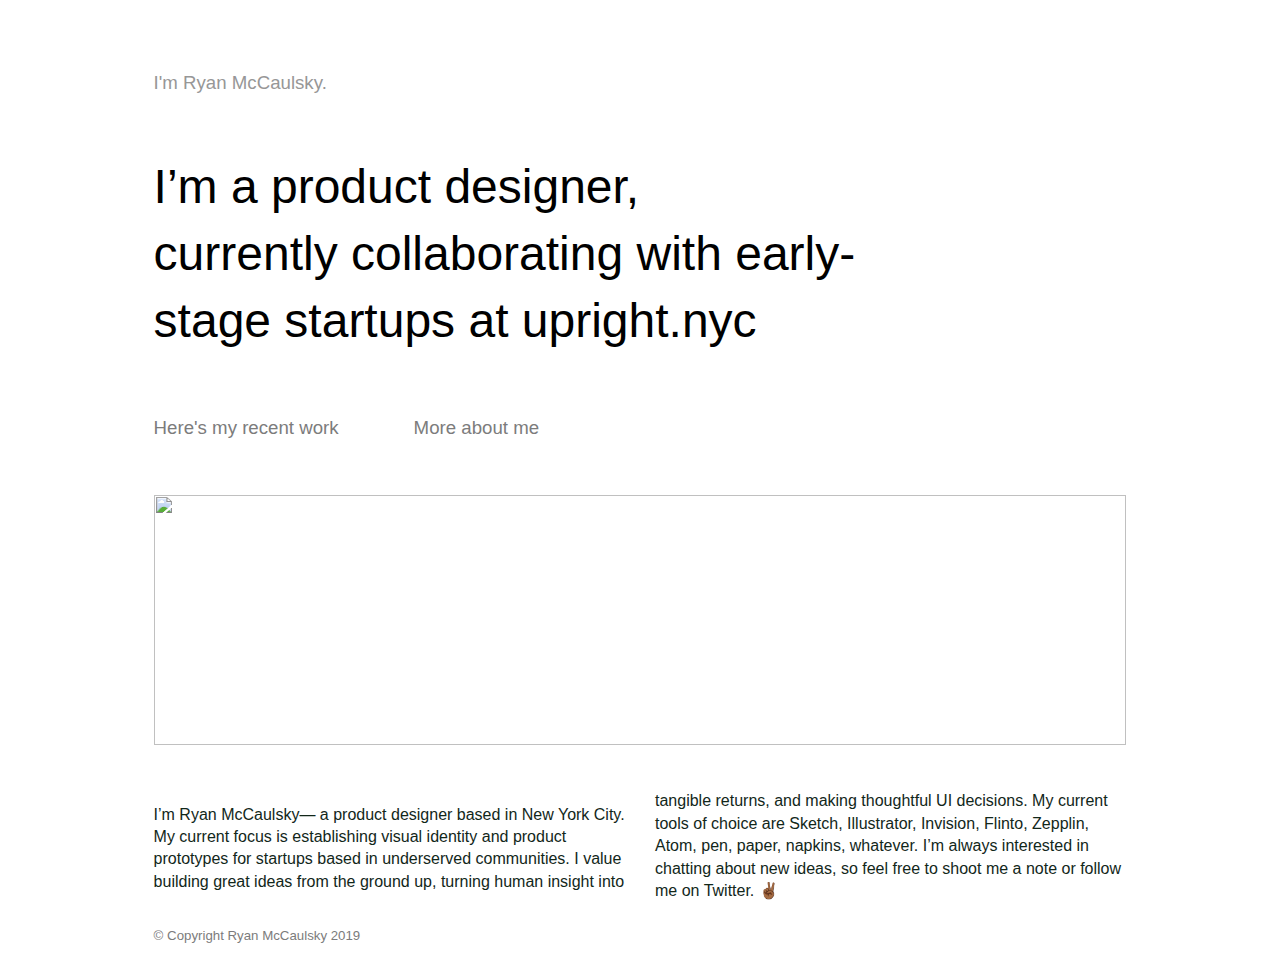
==== about.html @ d4fe4674 "Add files via upload" ====
<!doctype html>
<html class="no-js" lang="">

<head>
  <meta charset="utf-8">
  <meta http-equiv="x-ua-compatible" content="ie=edge">
  <title>ryan mccaulsky - portfolio</title>
  <meta name="description" content="">
  <meta name="viewport" content="width=device-width, initial-scale=1, shrink-to-fit=no">

  <link rel="manifest" href="site.webmanifest">
  <link rel="apple-touch-icon" href="icon.png">
  <link rel='icon' href='img/blob3.png' type='image/x-icon'/ >
  <!-- Place favicon.ico in the root directory -->

  <link rel="stylesheet" href="css/normalize.css">
  <link rel="stylesheet" href="css/main.css">

  <link href="https://fonts.googleapis.com/css?family=PT+Serif" rel="stylesheet">
  <link href="https://fonts.googleapis.com/css?family=Lato" rel="stylesheet">
  <link href="https://fonts.googleapis.com/css?family=PT+Sans" rel="stylesheet">
</head>

<body>
  <!--[if lte IE 9]>
    <p class="browserupgrade">You are using an <strong>outdated</strong> browser. Please <a href="https://browsehappy.com/">upgrade your browser</a> to improve your experience and security.</p>
  <![endif]-->

  <!-- Add your site or application content here -->

  <div class="nav">
      <div class="logo">
        <h4>I'm Ryan McCaulsky.</h4>
      </div>
  </div>

  <div class="info">
    <h1>I’m a product designer,<br>
       currently collaborating with early-stage startups at
      <a href="https://www.upright.nyc/" target="_blank">upright.nyc</a></h1>
  </div>

  <div class="navlinks">

    <a href="index.html"><h3>Here's my recent work</h3>
    </a>
    <a href="about.html"><h3>More about me</h3>
    </a>

  </div>



<div class="container2">
    <img src="https://i.imgur.com/amWB3bV.png">
</div>


  <div class="bio">
    <h2>I’m Ryan McCaulsky— a product designer based in New York City. My current focus is establishing visual identity and product prototypes for startups  based in underserved communities.

I value building great ideas from the ground up, turning human insight into tangible returns, and making thoughtful UI decisions.

My current tools of choice are Sketch, Illustrator, Invision, Flinto, Zepplin, Atom, pen, paper, napkins, whatever. I’m always interested in chatting about new ideas, so feel free to shoot me a note or follow me on Twitter.

✌🏾 
      </h2>
 </div>

<h5>© Copyright Ryan McCaulsky 2019</h5>


  <script src="js/vendor/modernizr-3.6.0.min.js"></script>
  <script src="https://code.jquery.com/jquery-3.3.1.min.js" integrity="sha256-FgpCb/KJQlLNfOu91ta32o/NMZxltwRo8QtmkMRdAu8=" crossorigin="anonymous"></script>
  <script>window.jQuery || document.write('<script src="js/vendor/jquery-3.3.1.min.js"><\/script>')</script>
  <script src="js/plugins.js"></script>
  <script src="js/main.js"></script>

  <!-- Google Analytics: change UA-XXXXX-Y to be your site's ID. -->
  <script>
    window.ga = function () { ga.q.push(arguments) }; ga.q = []; ga.l = +new Date;
    ga('create', 'UA-XXXXX-Y', 'auto'); ga('send', 'pageview')
  </script>
  <script src="https://www.google-analytics.com/analytics.js" async defer></script>
</body>



</html>
---- css/main.css ----
/*! HTML5 Boilerplate v6.1.0 | MIT License | https://html5boilerplate.com/ */

/*
 * What follows is the result of much research on cross-browser styling.
 * Credit left inline and big thanks to Nicolas Gallagher, Jonathan Neal,
 * Kroc Camen, and the H5BP dev community and team.
 */

/* ==========================================================================
   Base styles: opinionated defaults
   ========================================================================== */

@import url('https://fonts.googleapis.com/css?family=PT+Serif');
@import url('https://fonts.googleapis.com/css?family=Cookie');
@import url("https://use.typekit.net/gqy1gcl.css");
@import url('https://fonts.googleapis.com/css?family=Lato');
@import url('https://fonts.googleapis.com/css?family=PT+Sans');
@import url('https://fonts.googleapis.com/css?family=Damion');
@import url('https://fonts.googleapis.com/css?family=Crimson+Text');
@import url('https://fonts.googleapis.com/css?family=Permanent+Marker');
@import url('https://fonts.googleapis.com/css?family=Roboto');



body {
      background-color: white;
      background-repeat: no-repeat;
      background-attachment: fixed;
      margin-left: 12vw;
      margin-right: 12vw;
}

html {
    color: #222;
    font-size: 1em;
    line-height: 1.4;
}

h1 {

      font-family: 'canada-type-gibson', sans-serif;
      font-weight: lighter;
      font-size: 36pt;
      color: #000;
      /* font-weight: 600; */
      /* font-style: oblique; */
}

h1 a{
      font-family: 'canada-type-gibson', sans-serif;
      font-weight: normal;
      font-size: 36pt;
      color: #000;
}

h2 {
      /* font-family: 'canada-type-gibson', sans-serif; */
      font-family: 'arial', sans-serif;
}


h4 {
      font-family: 'canada-type-gibson', sans-serif;
      /* font-family: 'arial', sans-serif; */
      font-weight: lighter;
}

h5 {
      font-family: 'canada-type-gibson', sans-serif;
      font-weight: 400;
      display:inline-block;
      color: #7C7C7C;

}


p{
      display:block;
      text-align: center;
      font-family: 'lato';
      font-weight: 400;
      font-size: 14pt;
      color: #461F19;
      padding: 20%;
      font-weight: 400;
}

a{
      list-style-type: none;
      text-decoration: none;
      font-family: 'lato';
      color: #929292;
      font-size: 14pt;
      font-weight: normal;
}


.logo {
      text-align: left;
}


.logo h4{
      color: #979797;
      font-size: 14pt;
      font-weight: 400;

}

.nav {
      /* width: 1000px; */
      display:inline-block;
      width: 100vw;
      text-align: left;
      margin-top: 5vh;
      position: sticky;
}


.info {
      display: inline-block;
      font-family: 'pt-serif', serif;
      font-weight: lighter;
      margin-bottom: 1%;
      text-align: left;
      width: 60vw;
}

.navlinks {
      display: inline-block;
      text-align: center;
      float: none;
      /* width: 100vw; */
      margin-bottom: 3%;

}

.navlinks h3 {
      font-size: 14pt;
      font-family: 'canada-type-gibson', sans-serif;
      font-weight: 300;

}


.navlinks a{
        float: left;
        width: 260px;
        text-align: left;
        color: #7C7C7C;

}

.navlinks a:hover{
        color: #FF6F59;
        /* color: #9e9e9e; */
}

.navlinks a:active {
      color: #000;
      font-weight: 500;
      /* text-decoration: underline; */
      /* text-decoration-color: #FF6F59; */
}


/* HOVER EFFECTS */

a:hover{
      color: #232A2F;
}

.info a:hover {
      color: #FF6F59;
      /* background-color: #FFD9D9; */
}

.nav img {
      display: inline-block;
      text-align: left;
      max-width: 10%;
}

/* CONTENT */

 .container {
      display: grid;
      grid-template-columns: repeat(auto-fill, minmax(250px, 2fr));
      grid-gap: 15px;
      margin-top: 10px;
}


.box1 {
    position: relative;
    width: 100%;
    height: 250px;
    overflow: inherit;
    font-size: 14pt;
    font-family: 'lato';
}

.box2 {
    position: relative;
    width: 100%;
    height: 250px;
    display: inline-block;
    float: right;
    font-size: 14pt;
    font-family: 'lato';
}

.box3 {
    position: relative;
    width: 100%;
    height: 250px;
    display: inline-block;
    float: right;
    font-size: 14pt;
    font-family: 'lato';
}

.box4 {
    position: relative;
    width: 100%;
    height: 250px;
    display: inline-block;
    float: right;
    font-size: 14pt;
    font-family: 'lato';
}

.image {
    display: block;
    width: 100%;
    height: 250px;
    object-fit: cover;
}

.text {
    top: 50%;
    left: 50%;
    transform: translate(-50%, -50%);
}

.overlay {
    position: absolute;
    opacity: 0;
    transition:all .6s ease;
    background-color: #FF6F59;
    /* background-color: #666; */
    text-align: center;
}

.overlayFade{
    height: 100%;
    width: 100%;
    top:0;
    left:0;
  }

.box1:hover .overlay, .box1:hover .overlayFade{
    opacity: 1;
}

.box2:hover .overlay, .box2:hover .overlayFade{
    opacity: 1;
}

.box3:hover .overlay, .box3:hover .overlayFade{
    opacity: 1;
}

.box4:hover .overlay, .box4:hover .overlayFade{
    opacity: 1;
}

@media only screen and (max-width: 800px) {
  h1 {
    font-family: 'canada-type-gibson', sans-serif;
    font-weight: lighter;
    font-size: 6vw;
    /* color: black; */
  }
}


@media only screen and (max-width: 800px) {
  h1 a{
    font-family: 'canada-type-gibson', sans-serif;
    font-weight: lighter;
    font-size: 6vw;
    /* color: black; */
  }
}

@media only screen and (max-width: 800px) {
  h1 a:hover{
    font-family: 'canada-type-gibson', sans-serif;
    font-weight: lighter;
    font-size: 6vw;
    /* color: #FF6F59; */
  }
}

@media only screen and (max-width: 500px) {
  .navlinks h3 {
        font-size: 11pt;
        font-weight: normal;
        font-family: 'lato';
  }
}


/* ABOUT PAGE */

.container2 {
     /* display: grid; */
     /* grid-template-columns: repeat(auto-fill, minmax(400px, 2fr)); */
     grid-gap: 30px;
}

.container2 img{
  display: block;
  width: 100%;
  height: 250px;
  object-fit: cover;
  margin-bottom: 45px;

}


.bio {
    /* position: relative; */
    height: 50%;
    display: block;
    float: left;
    -webkit-column-count: 2;
   -moz-column-count: 2;
        column-count: 2;
    column-gap: 30px;
    /* column-width: 200px; */
    /* background-color: #75ffa6; */
    /* padding: 5%; */
    width: auto;
}

@media only screen and (max-width: 900px) {
  .bio {
    position: relative;
    height: auto;
    display: inline;
    float: left;
    column-count: 1;
    column-gap: 30px;
    /* background-color: #75ffa6; */
    /* padding: 5%; */
  }
}

.bio h2{
    color: #12271A;
    font-weight: 500;
    font-size: 12pt;
}


/* footer h5{ */

/* color: #7C7C7C;} */


/* MODAL SECTION */

.modal-bg {

  width: 100%;
  height: 100%;
  background-color: rgba(0,0,0,.7))


}


/*
 * Remove text-shadow in selection highlight:
 * https://twitter.com/miketaylr/status/12228805301
 *
 * Vendor-prefixed and regular ::selection selectors cannot be combined:
 * https://stackoverflow.com/a/16982510/7133471
 *
 * Customize the background color to match your design.
 */

::-moz-selection {
    background: #b3d4fc;
    text-shadow: none;
}

::selection {
    background: #b3d4fc;
    text-shadow: none;
}

/*
 * A better looking default horizontal rule
 */

hr {
    display: block;
    height: 1px;
    border: 0;
    border-top: 1px solid #ccc;
    margin: 1em 0;
    padding: 0;
}

/*
 * Remove the gap between audio, canvas, iframes,
 * images, videos and the bottom of their containers:
 * https://github.com/h5bp/html5-boilerplate/issues/440
 */

audio,
canvas,
iframe,
img,
svg,
video {
    vertical-align: middle;
}

/*
 * Remove default fieldset styles.
 */

fieldset {
    border: 0;
    margin: 0;
    padding: 0;
}

/*
 * Allow only vertical resizing of textareas.
 */

textarea {
    resize: vertical;
}

/* ==========================================================================
   Browser Upgrade Prompt
   ========================================================================== */

.browserupgrade {
    margin: 0.2em 0;
    background: #ccc;
    color: #000;
    padding: 0.2em 0;
}

/* ==========================================================================
   Author's custom styles
   ========================================================================== */

















/* ==========================================================================
   Helper classes
   ========================================================================== */

/*
 * Hide visually and from screen readers
 */

.hidden {
    display: none !important;
}

/*
 * Hide only visually, but have it available for screen readers:
 * https://snook.ca/archives/html_and_css/hiding-content-for-accessibility
 *
 * 1. For long content, line feeds are not interpreted as spaces and small width
 *    causes content to wrap 1 word per line:
 *    https://medium.com/@jessebeach/beware-smushed-off-screen-accessible-text-5952a4c2cbfe
 */

.visuallyhidden {
    border: 0;
    clip: rect(0 0 0 0);
    height: 1px;
    margin: -1px;
    overflow: hidden;
    padding: 0;
    position: absolute;
    width: 1px;
    white-space: nowrap; /* 1 */
}

/*
 * Extends the .visuallyhidden class to allow the element
 * to be focusable when navigated to via the keyboard:
 * https://www.drupal.org/node/897638
 */

.visuallyhidden.focusable:active,
.visuallyhidden.focusable:focus {
    clip: auto;
    height: auto;
    margin: 0;
    overflow: visible;
    position: static;
    width: auto;
    white-space: inherit;
}

/*
 * Hide visually and from screen readers, but maintain layout
 */

.invisible {
    visibility: hidden;
}

/*
 * Clearfix: contain floats
 *
 * For modern browsers
 * 1. The space content is one way to avoid an Opera bug when the
 *    `contenteditable` attribute is included anywhere else in the document.
 *    Otherwise it causes space to appear at the top and bottom of elements
 *    that receive the `clearfix` class.
 * 2. The use of `table` rather than `block` is only necessary if using
 *    `:before` to contain the top-margins of child elements.
 */

.clearfix:before,
.clearfix:after {
    content: " "; /* 1 */
    display: table; /* 2 */
}

.clearfix:after {
    clear: both;
}

/* ==========================================================================
   EXAMPLE Media Queries for Responsive Design.
   These examples override the primary ('mobile first') styles.
   Modify as content requires.
   ========================================================================== */

@media only screen and (min-width: 35em) {
    /* Style adjustments for viewports that meet the condition */
}

@media print,
       (-webkit-min-device-pixel-ratio: 1.25),
       (min-resolution: 1.25dppx),
       (min-resolution: 120dpi) {
    /* Style adjustments for high resolution devices */
}

/* ==========================================================================
   Print styles.
   Inlined to avoid the additional HTTP request:
   https://www.phpied.com/delay-loading-your-print-css/
   ========================================================================== */

@media print {
    *,
    *:before,
    *:after {
        background: transparent !important;
        color: #000 !important; /* Black prints faster */
        -webkit-box-shadow: none !important;
        box-shadow: none !important;
        text-shadow: none !important;
    }

    a,
    a:visited {
        text-decoration: underline;
    }

    a[href]:after {
        content: " (" attr(href) ")";
    }

    abbr[title]:after {
        content: " (" attr(title) ")";
    }

    /*
     * Don't show links that are fragment identifiers,
     * or use the `javascript:` pseudo protocol
     */

    a[href^="#"]:after,
    a[href^="javascript:"]:after {
        content: "";
    }

    pre {
        white-space: pre-wrap !important;
    }
    pre,
    blockquote {
        border: 1px solid #999;
        page-break-inside: avoid;
    }

    /*
     * Printing Tables:
     * http://css-discuss.incutio.com/wiki/Printing_Tables
     */

    thead {
        display: table-header-group;
    }

    tr,
    img {
        page-break-inside: avoid;
    }

    p,
    h2,
    h3 {
        orphans: 3;
        widows: 3;
    }

    h2,
    h3 {
        page-break-after: avoid;
    }
}
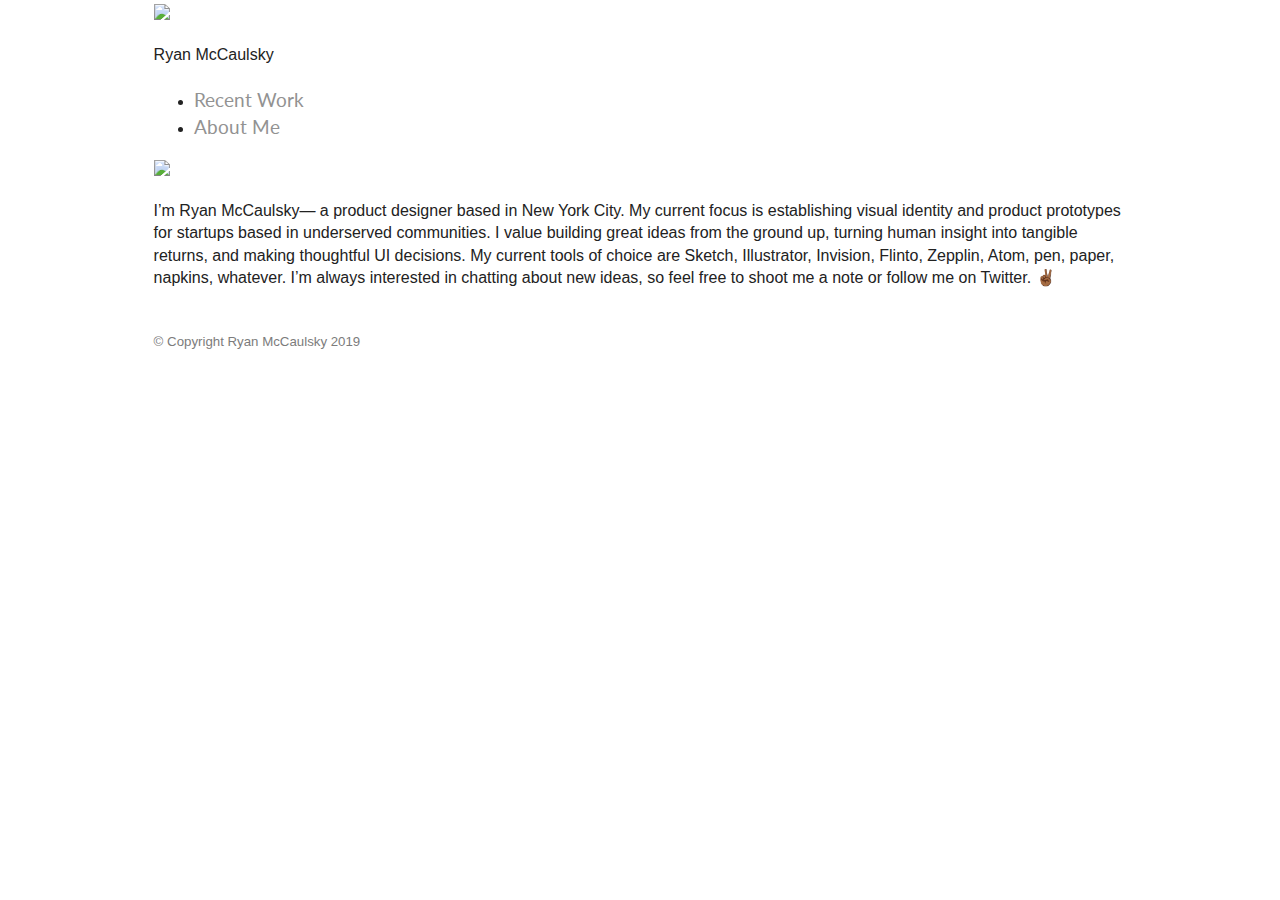
==== commit fd3a9fac: "Add files via upload" ====
--- a/about.html
+++ b/about.html
@@ -4,13 +4,13 @@
 <head>
   <meta charset="utf-8">
   <meta http-equiv="x-ua-compatible" content="ie=edge">
-  <title>ryan mccaulsky - portfolio</title>
+  <title>ryan mccaulsky</title>
   <meta name="description" content="">
   <meta name="viewport" content="width=device-width, initial-scale=1, shrink-to-fit=no">
 
   <link rel="manifest" href="site.webmanifest">
   <link rel="apple-touch-icon" href="icon.png">
-  <link rel='icon' href='img/blob3.png' type='image/x-icon'/ >
+  <link rel='icon' href='img/blob5.png' type='image/x-icon'/ >
   <!-- Place favicon.ico in the root directory -->
 
   <link rel="stylesheet" href="css/normalize.css">
@@ -28,46 +28,37 @@
 
   <!-- Add your site or application content here -->
 
-  <div class="nav">
-      <div class="logo">
-        <h4>I'm Ryan McCaulsky.</h4>
+  <div class="o-navigation">
+      <img src='https://i.imgur.com/4jrwavI.png' id="a-logo">
+      <div class="a-logo-text"><h4>Ryan McCaulsky</h4></div>
+      <div class="m-navigation-links">
+        <ul>
+          <li id="a-navitem"><a href="index.html">Recent Work</a></li>
+          <li id="a-navitem-selected"><a href="about.html">About Me</a></li>
+        </ul>
+        <div class="a-underline"></div>
       </div>
   </div>
-
-  <div class="info">
-    <h1>I’m a product designer,<br>
-       currently collaborating with early-stage startups at
-      <a href="https://www.upright.nyc/" target="_blank">upright.nyc</a></h1>
   </div>
 
-  <div class="navlinks">
-
-    <a href="index.html"><h3>Here's my recent work</h3>
-    </a>
-    <a href="about.html"><h3>More about me</h3>
-    </a>
-
-  </div>
-
-
-
-<div class="container2">
-    <img src="https://i.imgur.com/amWB3bV.png">
+<div class="m-aboutsection">
+  <div class="a-image">
+    <img src="https://i.imgur.com/amWB3bV.png"></div>
+  <div class="a-text-bio">
+    <h4>I’m Ryan McCaulsky— a product designer based in New York City. My current focus is establishing visual identity and product prototypes for startups  based in underserved communities.
+I value building great ideas from the ground up, turning human insight into tangible returns, and making thoughtful UI decisions.
+My current tools of choice are Sketch, Illustrator, Invision, Flinto, Zepplin, Atom, pen, paper, napkins, whatever. I’m always interested in chatting about new ideas, so feel free to shoot me a note or follow me on Twitter.
+✌🏾
+  </h4>
+ </div>
+</div>
+</div>
+</div>
+</div>
 </div>
 
-
-  <div class="bio">
-    <h2>I’m Ryan McCaulsky— a product designer based in New York City. My current focus is establishing visual identity and product prototypes for startups  based in underserved communities.
-
-I value building great ideas from the ground up, turning human insight into tangible returns, and making thoughtful UI decisions.
-
-My current tools of choice are Sketch, Illustrator, Invision, Flinto, Zepplin, Atom, pen, paper, napkins, whatever. I’m always interested in chatting about new ideas, so feel free to shoot me a note or follow me on Twitter.
-
-✌🏾 
-      </h2>
- </div>
-
-<h5>© Copyright Ryan McCaulsky 2019</h5>
+  <div class="o-footer"><h5>© Copyright Ryan McCaulsky 2019</h5>
+  </div>
 
 
   <script src="js/vendor/modernizr-3.6.0.min.js"></script>
--- a/css/main.css
+++ b/css/main.css
@@ -230,6 +230,16 @@
     font-family: 'lato';
 }
 
+.box5 {
+    position: relative;
+    width: 100%;
+    height: 250px;
+    display: inline-block;
+    float: right;
+    font-size: 14pt;
+    font-family: 'lato';
+}
+
 .image {
     display: block;
     width: 100%;
@@ -272,6 +282,10 @@
 }
 
 .box4:hover .overlay, .box4:hover .overlayFade{
+    opacity: 1;
+}
+
+.box5:hover .overlay, .box5:hover .overlayFade{
     opacity: 1;
 }
 
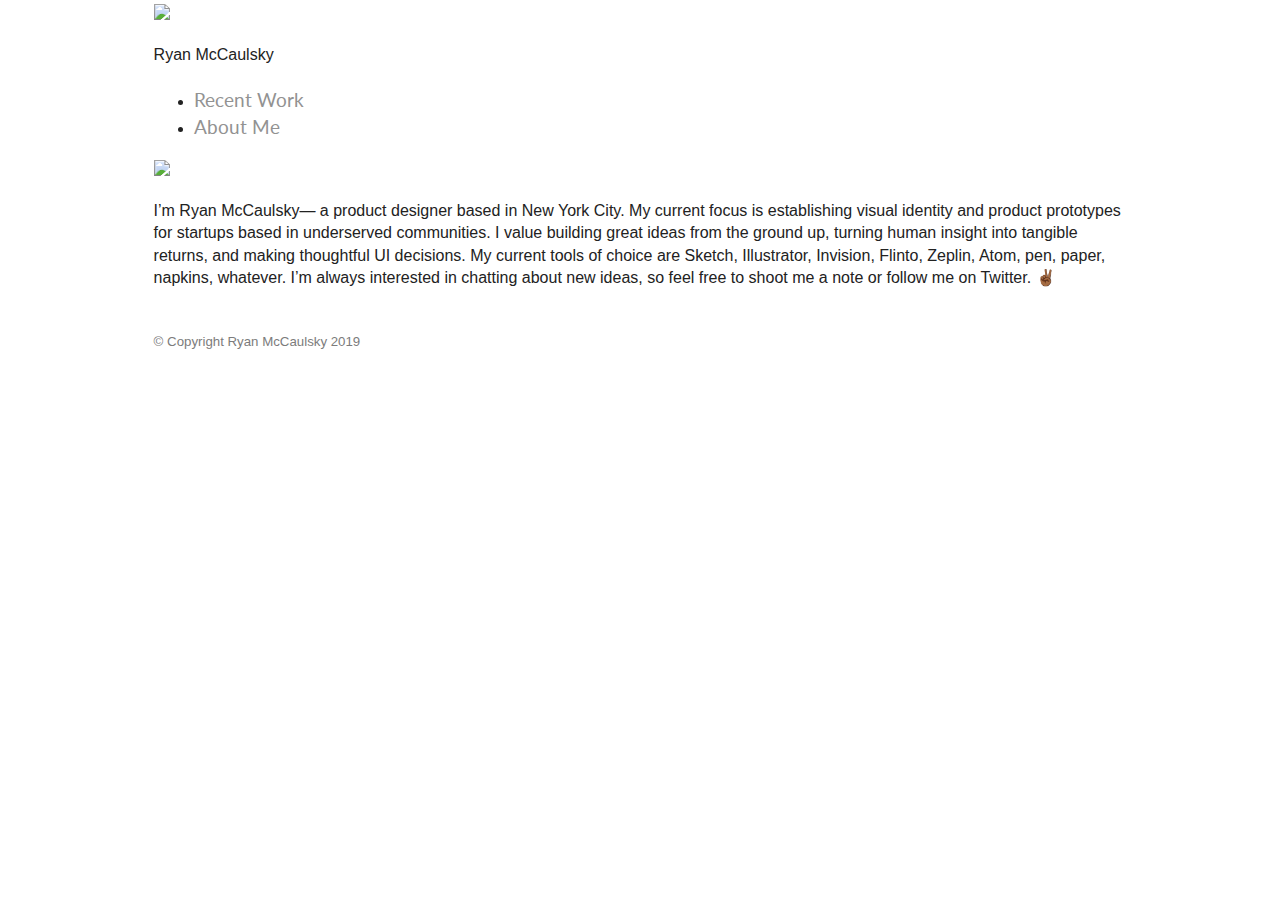
==== commit f788fda8: "Update about.html" ====
--- a/about.html
+++ b/about.html
@@ -47,7 +47,7 @@
   <div class="a-text-bio">
     <h4>I’m Ryan McCaulsky— a product designer based in New York City. My current focus is establishing visual identity and product prototypes for startups  based in underserved communities.
 I value building great ideas from the ground up, turning human insight into tangible returns, and making thoughtful UI decisions.
-My current tools of choice are Sketch, Illustrator, Invision, Flinto, Zepplin, Atom, pen, paper, napkins, whatever. I’m always interested in chatting about new ideas, so feel free to shoot me a note or follow me on Twitter.
+My current tools of choice are Sketch, Illustrator, Invision, Flinto, Zeplin, Atom, pen, paper, napkins, whatever. I’m always interested in chatting about new ideas, so feel free to shoot me a note or follow me on Twitter.
 ✌🏾
   </h4>
  </div>
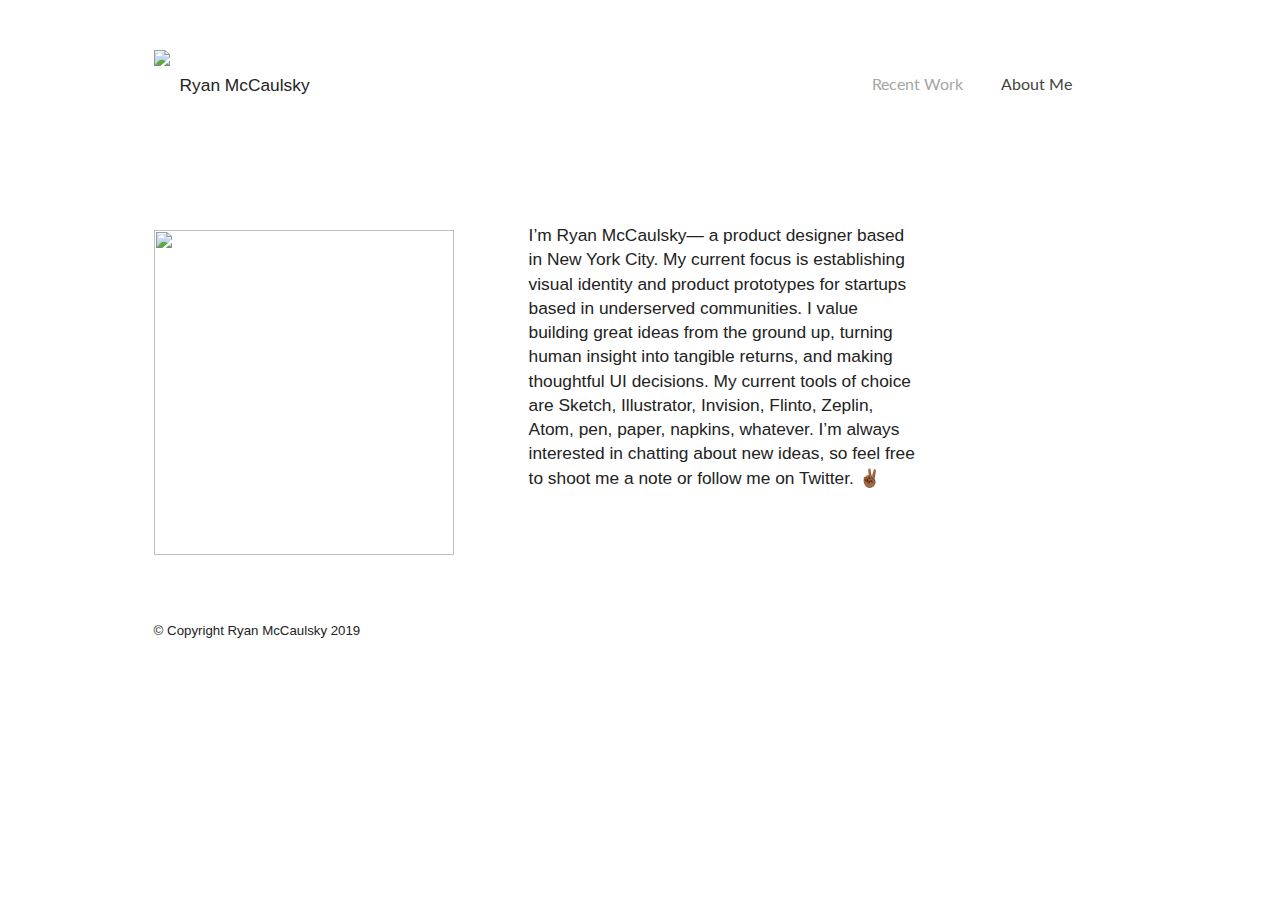
==== commit 3f09e7cb: "Update about.html" ====
--- a/about.html
+++ b/about.html
@@ -29,7 +29,7 @@
   <!-- Add your site or application content here -->
 
   <div class="o-navigation">
-      <img src='https://i.imgur.com/4jrwavI.png' id="a-logo">
+      <img src='https://i.imgur.com/19D8CT5.png' id="a-logo">
       <div class="a-logo-text"><h4>Ryan McCaulsky</h4></div>
       <div class="m-navigation-links">
         <ul>
--- a/css/main.css
+++ b/css/main.css
@@ -54,8 +54,10 @@
 }
 
 h2 {
-      /* font-family: 'canada-type-gibson', sans-serif; */
-      font-family: 'arial', sans-serif;
+      font-family: 'canada-type-gibson', sans-serif;
+      font-size: 18pt;
+      font-weight: lighter;
+      /* font-family: 'arial', sans-serif; */
 }
 
 
@@ -63,14 +65,13 @@
       font-family: 'canada-type-gibson', sans-serif;
       /* font-family: 'arial', sans-serif; */
       font-weight: lighter;
+      font-size: 13pt;
 }
 
 h5 {
       font-family: 'canada-type-gibson', sans-serif;
       font-weight: 400;
       display:inline-block;
-      color: #7C7C7C;
-
 }
 
 
@@ -90,79 +91,95 @@
       text-decoration: none;
       font-family: 'lato';
       color: #929292;
-      font-size: 14pt;
       font-weight: normal;
 }
 
-
-.logo {
+ul li{
+  display: inline-block;
+
+}
+
+
+
+/* NAVIGATION */
+
+.o-navigation {
+      display:inline-block;
+
+      margin-top: 50px;
+      margin-bottom: 25px;
+      position: sticky;
+      width: 100%;
+      height: 75px;
+}
+
+
+#a-logo {
       text-align: left;
-}
-
-
-.logo h4{
-      color: #979797;
-      font-size: 14pt;
-      font-weight: 400;
-
-}
-
-.nav {
-      /* width: 1000px; */
-      display:inline-block;
-      width: 100vw;
+      max-width: 85px;
+      float: left;
+      height: 85px;
+}
+
+.a-logo-text{
+        display:inline-block;
+        list-style: inherit;
+        height: 75px;
+        margin-left: 10px;
+}
+
+
+.m-navigation-links {
+      display: inline-block;
+      float: right;
       text-align: left;
-      margin-top: 5vh;
-      position: sticky;
-}
-
-
-.info {
+      font-family: 'canada-type-gibson', sans-serif;
+}
+
+
+.m-navigation-links a{
+        float: left;
+        color: #A5A5A5;
+
+}
+
+.m-navigation-links a:hover{
+        color: #636363;
+        /* color: #FF6F59; */
+        /* color: #9e9e9e; */
+}
+
+#a-navitem-selected a{
+        color: #41463D;
+        list-style: none;
+
+}
+
+#a-navitem-selected {
+ margin-top: 7px;
+ text-align: right;
+ width: 125px;
+}
+
+#a-navitem {
+ margin-top: 7px;
+ text-align: right;
+  width: 125px;
+}
+
+
+
+/* HEADLINE */
+
+.a-text-headline{
       display: inline-block;
       font-family: 'pt-serif', serif;
       font-weight: lighter;
-      margin-bottom: 1%;
+      margin-bottom: 6%;
       text-align: left;
       width: 60vw;
 }
 
-.navlinks {
-      display: inline-block;
-      text-align: center;
-      float: none;
-      /* width: 100vw; */
-      margin-bottom: 3%;
-
-}
-
-.navlinks h3 {
-      font-size: 14pt;
-      font-family: 'canada-type-gibson', sans-serif;
-      font-weight: 300;
-
-}
-
-
-.navlinks a{
-        float: left;
-        width: 260px;
-        text-align: left;
-        color: #7C7C7C;
-
-}
-
-.navlinks a:hover{
-        color: #FF6F59;
-        /* color: #9e9e9e; */
-}
-
-.navlinks a:active {
-      color: #000;
-      font-weight: 500;
-      /* text-decoration: underline; */
-      /* text-decoration-color: #FF6F59; */
-}
-
 
 /* HOVER EFFECTS */
 
@@ -170,24 +187,39 @@
       color: #232A2F;
 }
 
-.info a:hover {
+.a-text-headline a:hover {
       color: #FF6F59;
-      /* background-color: #FFD9D9; */
-}
-
-.nav img {
+}
+
+.m-navigation img{
       display: inline-block;
       text-align: left;
       max-width: 10%;
 }
 
+
+.a-navigation-two:hover ~ .a-underline{
+  margin-left: 50%;
+}
+
+
+.a-underline {
+  /* width: 15px; */
+  /* height: 2px; */
+  /* background: red; */
+  /* transition: .3s ease-in-out; */
+}
+
+
+
 /* CONTENT */
 
- .container {
+ .m-casestudies {
       display: grid;
       grid-template-columns: repeat(auto-fill, minmax(250px, 2fr));
       grid-gap: 15px;
       margin-top: 10px;
+      margin-bottom: 20px;
 }
 
 
@@ -318,7 +350,7 @@
 }
 
 @media only screen and (max-width: 500px) {
-  .navlinks h3 {
+  .o-navigation h3 {
         font-size: 11pt;
         font-weight: normal;
         font-family: 'lato';
@@ -328,35 +360,41 @@
 
 /* ABOUT PAGE */
 
-.container2 {
+.m-aboutsection {
      /* display: grid; */
      /* grid-template-columns: repeat(auto-fill, minmax(400px, 2fr)); */
-     grid-gap: 30px;
-}
-
-.container2 img{
+     grid-gap: 10px;
+     height: 350px;
+     margin-top: 50px;
+     margin-bottom: 50px;
+
+}
+
+.m-aboutsection img{
+  position: static;
   display: block;
-  width: 100%;
-  height: 250px;
+  margin-top: 30px;
+  width: 300px;
+  height: 325px;
   object-fit: cover;
   margin-bottom: 45px;
-
-}
-
-
-.bio {
-    /* position: relative; */
-    height: 50%;
-    display: block;
-    float: left;
-    -webkit-column-count: 2;
-   -moz-column-count: 2;
-        column-count: 2;
-    column-gap: 30px;
+  float:left;
+}
+
+
+.a-text-bio {
+    position: relative;
+    max-width: 40%;
+    display: inline-block;
+    margin-left: 75px;
+    /* float: right; */
+    /* -webkit-column-count: 2; */
+   /* -moz-column-count: 2; */
+        /* column-count: 2; */
+    /* column-gap: 30px; */
     /* column-width: 200px; */
     /* background-color: #75ffa6; */
     /* padding: 5%; */
-    width: auto;
 }
 
 @media only screen and (max-width: 900px) {
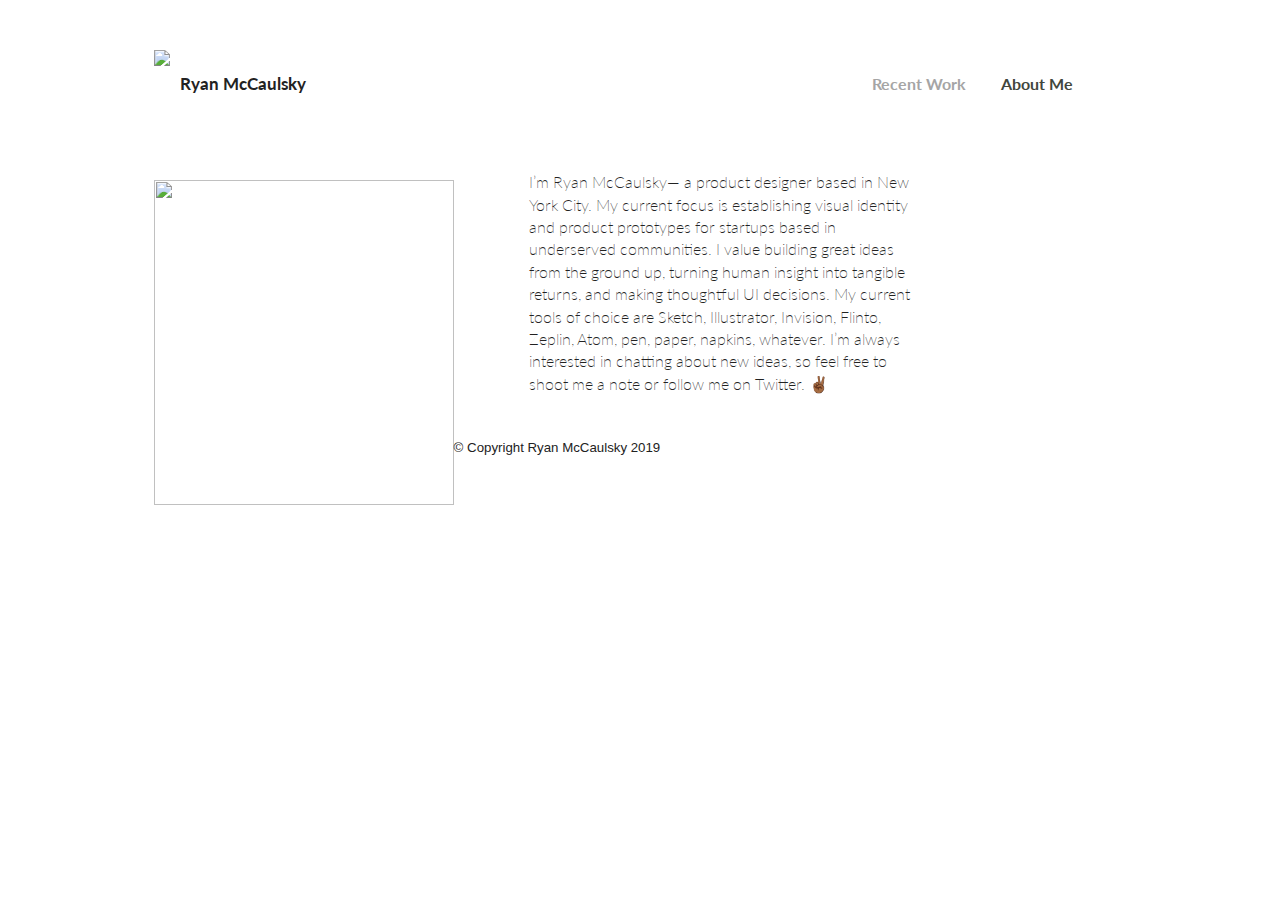
==== commit 8a2a65da: "Add files via upload" ====
--- a/about.html
+++ b/about.html
@@ -30,13 +30,26 @@
 
   <div class="o-navigation">
       <img src='https://i.imgur.com/19D8CT5.png' id="a-logo">
-      <div class="a-logo-text"><h4>Ryan McCaulsky</h4></div>
+      <div class="a-logo-text"><h3>Ryan McCaulsky</h3></div>
       <div class="m-navigation-links">
         <ul>
           <li id="a-navitem"><a href="index.html">Recent Work</a></li>
           <li id="a-navitem-selected"><a href="about.html">About Me</a></li>
         </ul>
         <div class="a-underline"></div>
+      </div>
+  </div>
+  </div>
+
+  <div class="o-navigation-alt">
+      <img src='https://i.imgur.com/19D8CT5.png' id="a-logo">
+      <div class="a-logo-text"><h3>Ryan McCaulsky</h3></div>
+      <div class="m-menu-links">
+        <label for="toggle">&#9776;</label>
+        <input type="checkbox" id="toggle"></input>
+            <div class="menu">
+            <a href="index.html">Recent Work</a></li>
+            <a href="about.html"><span>About Me</span></a></li>
       </div>
   </div>
   </div>
--- a/css/main.css
+++ b/css/main.css
@@ -14,11 +14,9 @@
 @import url('https://fonts.googleapis.com/css?family=Cookie');
 @import url("https://use.typekit.net/gqy1gcl.css");
 @import url('https://fonts.googleapis.com/css?family=Lato');
-@import url('https://fonts.googleapis.com/css?family=PT+Sans');
-@import url('https://fonts.googleapis.com/css?family=Damion');
-@import url('https://fonts.googleapis.com/css?family=Crimson+Text');
-@import url('https://fonts.googleapis.com/css?family=Permanent+Marker');
-@import url('https://fonts.googleapis.com/css?family=Roboto');
+@import url('https://fonts.googleapis.com/css?family=Open+Sans');
+@import url('https://fonts.googleapis.com/css?family=Source+Sans+Pro');
+
 
 
 
@@ -28,7 +26,10 @@
       background-attachment: fixed;
       margin-left: 12vw;
       margin-right: 12vw;
-}
+      -webkit-font-smoothing: antialiased;
+      -moz-osx-font-smoothing: grayscale;
+}
+
 
 html {
     color: #222;
@@ -40,7 +41,7 @@
 
       font-family: 'canada-type-gibson', sans-serif;
       font-weight: lighter;
-      font-size: 36pt;
+      font-size: 32pt;
       color: #000;
       /* font-weight: 600; */
       /* font-style: oblique; */
@@ -49,7 +50,7 @@
 h1 a{
       font-family: 'canada-type-gibson', sans-serif;
       font-weight: normal;
-      font-size: 36pt;
+      font-size: 32pt;
       color: #000;
 }
 
@@ -60,12 +61,18 @@
       /* font-family: 'arial', sans-serif; */
 }
 
+h3 {
+      font-family: 'lato';
+      /* font-weight: bold; */
+      font-size: 13pt;
+      font-smooth: always;
+}
 
 h4 {
-      font-family: 'canada-type-gibson', sans-serif;
-      /* font-family: 'arial', sans-serif; */
-      font-weight: lighter;
-      font-size: 13pt;
+      font-family: 'lato';
+      font-weight: 200;
+      font-size: 12pt;
+      font-smooth: always;
 }
 
 h5 {
@@ -91,7 +98,7 @@
       text-decoration: none;
       font-family: 'lato';
       color: #929292;
-      font-weight: normal;
+      font-weight: bold;
 }
 
 ul li{
@@ -113,6 +120,29 @@
       height: 75px;
 }
 
+.o-navigation-alt {
+      display:inline-block;
+
+      margin-top: 50px;
+      margin-bottom: 25px;
+      position: sticky;
+      width: 100%;
+      height: 75px;
+}
+
+#a-img-hamburger {
+      float: right;
+      max-width: 50px;
+      height: 50px;
+      margin-top: 10px
+
+}
+
+#a-img-hamburger:hover{
+      background-color: #F4F4F4;
+      transition: .3s ease-in-out;
+}
+
 
 #a-logo {
       text-align: left;
@@ -126,6 +156,7 @@
         list-style: inherit;
         height: 75px;
         margin-left: 10px;
+        margin-top: 5px;
 }
 
 
@@ -133,7 +164,6 @@
       display: inline-block;
       float: right;
       text-align: left;
-      font-family: 'canada-type-gibson', sans-serif;
 }
 
 
@@ -167,13 +197,23 @@
   width: 125px;
 }
 
+#a-menu-icon {
+  display: hidden;
+  background: #000000;
+
+}
+
+.m-menu-links{
+  float: right;
+}
+
 
 
 /* HEADLINE */
 
 .a-text-headline{
       display: inline-block;
-      font-family: 'pt-serif', serif;
+      /* font-family: 'pt-serif', serif; */
       font-weight: lighter;
       margin-bottom: 6%;
       text-align: left;
@@ -202,14 +242,10 @@
   margin-left: 50%;
 }
 
-
-.a-underline {
-  /* width: 15px; */
-  /* height: 2px; */
-  /* background: red; */
-  /* transition: .3s ease-in-out; */
-}
-
+.toggler{
+
+right: 0;
+}
 
 
 /* CONTENT */
@@ -325,7 +361,7 @@
   h1 {
     font-family: 'canada-type-gibson', sans-serif;
     font-weight: lighter;
-    font-size: 6vw;
+    font-size: 32pt;
     /* color: black; */
   }
 }
@@ -335,7 +371,7 @@
   h1 a{
     font-family: 'canada-type-gibson', sans-serif;
     font-weight: lighter;
-    font-size: 6vw;
+    font-size: 32pt;
     /* color: black; */
   }
 }
@@ -344,18 +380,94 @@
   h1 a:hover{
     font-family: 'canada-type-gibson', sans-serif;
     font-weight: lighter;
-    font-size: 6vw;
+    font-size: 32pt;
     /* color: #FF6F59; */
   }
 }
 
-@media only screen and (max-width: 500px) {
+@media only screen and (max-width: 800px) {
   .o-navigation h3 {
-        font-size: 11pt;
-        font-weight: normal;
-        font-family: 'lato';
+    font-family: 'lato';
+    font-weight: bold;
+    font-size: 13pt;
   }
 }
+
+@media only screen and (max-width: 800px) {
+  .o-navigation{
+  display: none;
+  }
+}
+
+@media only screen and (min-width: 800px) {
+  .o-navigation-alt{
+  display: none;
+  }
+}
+
+
+/*HEADER*/
+
+.m-menu-links {
+    float: right;
+  }
+
+label {
+    /* margin: 0 40px 0 0; */
+    font-size: 26px;
+    line-height: 70px;
+    /* display: none; */
+    width: 26px;
+    float: right;
+}
+
+.nav {
+    border-bottom: 1px solid #EAEAEB;
+    text-align: right;
+    height: 70px;
+    line-height: 70px;
+}
+.menu {
+    top:0px;
+}
+.menu a {
+    clear: right;
+    text-decoration: none;
+    color: gray;
+    margin: 0 10px;
+    line-height: 70px;
+}
+
+
+#toggle {
+  display: none;
+}
+
+label {
+    display: block;
+    cursor: pointer;
+}
+.menu {
+    background-color: white;
+    text-align: center;
+    width: 75vw;
+    display: none;
+}
+.menu a {
+    display: block;
+    border-bottom: 1px solid #EAEAEB;
+    margin: 0;
+    clear: top;
+
+}
+#toggle:checked + .menu {
+    display: block;
+    margin-top: 0;
+}
+
+
+}
+
 
 
 /* ABOUT PAGE */
@@ -417,10 +529,6 @@
 }
 
 
-/* footer h5{ */
-
-/* color: #7C7C7C;} */
-
 
 /* MODAL SECTION */
 
@@ -429,8 +537,6 @@
   width: 100%;
   height: 100%;
   background-color: rgba(0,0,0,.7))
-
-
 }
 
 
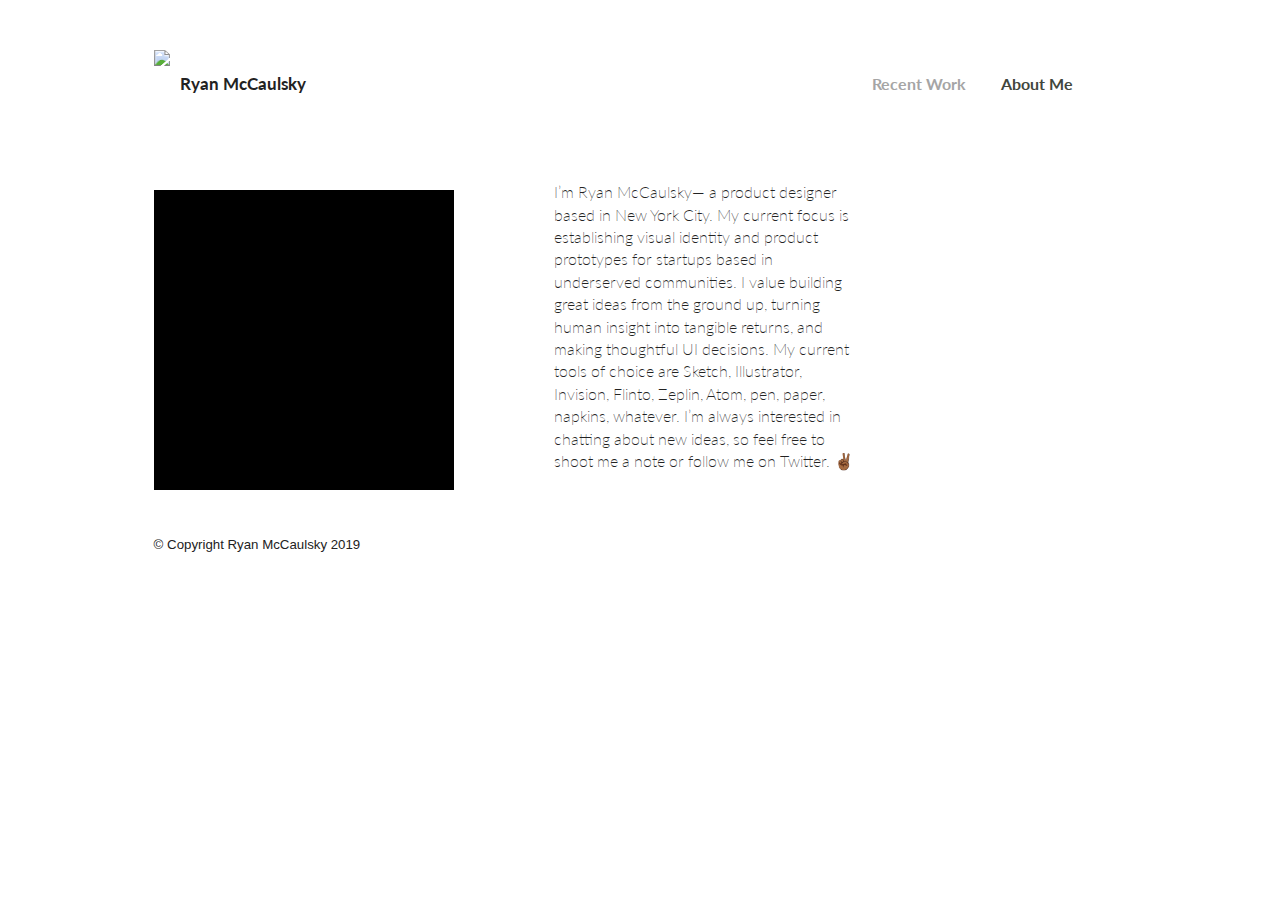
==== commit b872f550: "Add files via upload" ====
--- a/about.html
+++ b/about.html
@@ -55,8 +55,7 @@
   </div>
 
 <div class="m-aboutsection">
-  <div class="a-image">
-    <img src="https://i.imgur.com/amWB3bV.png"></div>
+  <div class="a-bio-image"></div>
   <div class="a-text-bio">
     <h4>I’m Ryan McCaulsky— a product designer based in New York City. My current focus is establishing visual identity and product prototypes for startups  based in underserved communities.
 I value building great ideas from the ground up, turning human insight into tangible returns, and making thoughtful UI decisions.
--- a/css/main.css
+++ b/css/main.css
@@ -41,7 +41,7 @@
 
       font-family: 'canada-type-gibson', sans-serif;
       font-weight: lighter;
-      font-size: 32pt;
+      font-size: 5vw;
       color: #000;
       /* font-weight: 600; */
       /* font-style: oblique; */
@@ -50,7 +50,7 @@
 h1 a{
       font-family: 'canada-type-gibson', sans-serif;
       font-weight: normal;
-      font-size: 32pt;
+      font-size: 5vw;
       color: #000;
 }
 
@@ -107,6 +107,38 @@
 }
 
 
+/* ABOUT PAGE */
+
+.m-aboutsection {
+     display:block;
+     margin-top: 10px;
+     margin-bottom: 20px;
+     width: 100%;
+}
+
+.a-bio-image{
+  /* position:fixed; */
+  display: flex;
+  width: 300px;
+  height: 300px;
+  background: #000000;
+  margin-right: 100px;
+  float: left;
+  margin-top: 30px;
+
+}
+
+.a-text-bio {
+    position:relative;
+    display: flex;
+    /* float: right; */
+    width: 300px;
+
+}
+
+
+
+
 
 /* NAVIGATION */
 
@@ -118,6 +150,10 @@
       position: sticky;
       width: 100%;
       height: 75px;
+}
+
+.o-footer {
+    clear:left;
 }
 
 .o-navigation-alt {
@@ -217,7 +253,7 @@
       font-weight: lighter;
       margin-bottom: 6%;
       text-align: left;
-      width: 60vw;
+      /* width: 60vw; */
 }
 
 
@@ -257,7 +293,6 @@
       margin-top: 10px;
       margin-bottom: 20px;
 }
-
 
 .box1 {
     position: relative;
@@ -361,17 +396,16 @@
   h1 {
     font-family: 'canada-type-gibson', sans-serif;
     font-weight: lighter;
-    font-size: 32pt;
+    ont-size: 5vw;
     /* color: black; */
   }
 }
-
 
 @media only screen and (max-width: 800px) {
   h1 a{
     font-family: 'canada-type-gibson', sans-serif;
     font-weight: lighter;
-    font-size: 32pt;
+    font-size: 5vw;
     /* color: black; */
   }
 }
@@ -380,7 +414,7 @@
   h1 a:hover{
     font-family: 'canada-type-gibson', sans-serif;
     font-weight: lighter;
-    font-size: 32pt;
+    font-size: 5vw;
     /* color: #FF6F59; */
   }
 }
@@ -427,9 +461,11 @@
     height: 70px;
     line-height: 70px;
 }
+
 .menu {
     top:0px;
 }
+
 .menu a {
     clear: right;
     text-decoration: none;
@@ -438,7 +474,6 @@
     line-height: 70px;
 }
 
-
 #toggle {
   display: none;
 }
@@ -447,67 +482,27 @@
     display: block;
     cursor: pointer;
 }
+
 .menu {
     background-color: white;
     text-align: center;
     width: 75vw;
     display: none;
 }
+
 .menu a {
     display: block;
     border-bottom: 1px solid #EAEAEB;
     margin: 0;
     clear: top;
-
-}
+}
+
 #toggle:checked + .menu {
     display: block;
     margin-top: 0;
 }
 
 
-}
-
-
-
-/* ABOUT PAGE */
-
-.m-aboutsection {
-     /* display: grid; */
-     /* grid-template-columns: repeat(auto-fill, minmax(400px, 2fr)); */
-     grid-gap: 10px;
-     height: 350px;
-     margin-top: 50px;
-     margin-bottom: 50px;
-
-}
-
-.m-aboutsection img{
-  position: static;
-  display: block;
-  margin-top: 30px;
-  width: 300px;
-  height: 325px;
-  object-fit: cover;
-  margin-bottom: 45px;
-  float:left;
-}
-
-
-.a-text-bio {
-    position: relative;
-    max-width: 40%;
-    display: inline-block;
-    margin-left: 75px;
-    /* float: right; */
-    /* -webkit-column-count: 2; */
-   /* -moz-column-count: 2; */
-        /* column-count: 2; */
-    /* column-gap: 30px; */
-    /* column-width: 200px; */
-    /* background-color: #75ffa6; */
-    /* padding: 5%; */
-}
 
 @media only screen and (max-width: 900px) {
   .bio {
